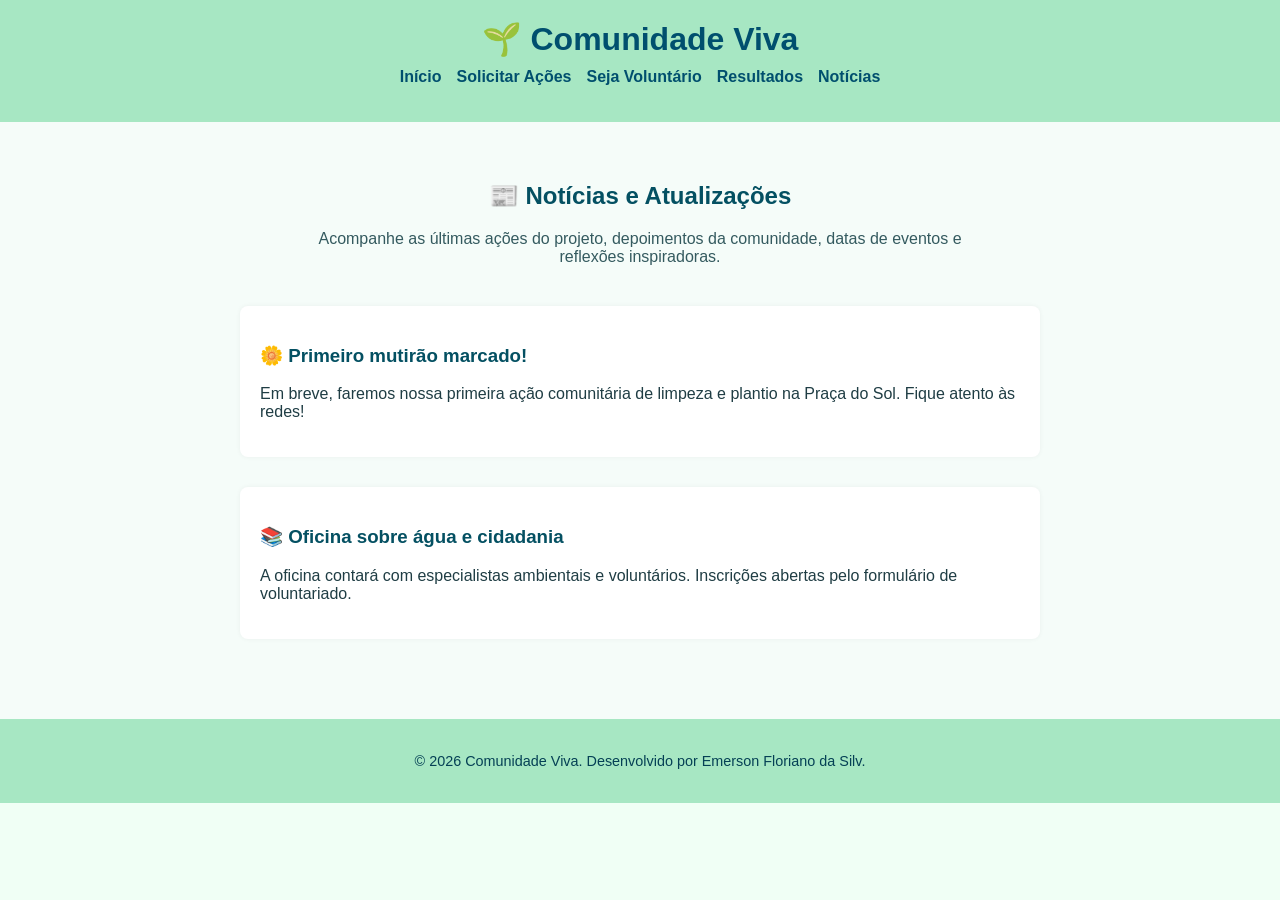
==== blog.html @ e6a5ae03 "Add os arquivos iniciais" ====
<!DOCTYPE html>
<html lang="pt-BR">
<head>
  <meta charset="UTF-8">
  <meta name="viewport" content="width=device-width, initial-scale=1.0">
  <title>Blog - Comunidade Viva</title>
  <link rel="stylesheet" href="style.css">
</head>
<body>
  <header>
    <h1>🌱 Comunidade Viva</h1>
    <nav>
      <ul>
        <li><a href="index.html">Início</a></li>
        <li><a href="solicitar.html">Solicitar Ações</a></li>
        <li><a href="voluntario.html">Seja Voluntário</a></li>
        <li><a href="resultados.html">Resultados</a></li>
        <li><a href="blog.html">Notícias</a></li>
      </ul>
    </nav>
  </header>

  <main style="background-color: #f5fcf9; padding: 40px;">
    <h2 style="color: #045062; text-align: center;">📰 Notícias e Atualizações</h2>
    <p style="text-align: center; max-width: 700px; margin: 0 auto; color: #345a5f;">
      Acompanhe as últimas ações do projeto, depoimentos da comunidade, datas de eventos e reflexões inspiradoras.
    </p>

    <section style="max-width: 800px; margin: 40px auto;">
      <article style="background-color: #ffffff; padding: 20px; border-radius: 8px; box-shadow: 0 0 5px rgba(0,0,0,0.05); margin-bottom: 30px;">
        <h3 style="color: #045062;">🌼 Primeiro mutirão marcado!</h3>
        <p>Em breve, faremos nossa primeira ação comunitária de limpeza e plantio na Praça do Sol. Fique atento às redes!</p>
      </article>

      <article style="background-color: #ffffff; padding: 20px; border-radius: 8px; box-shadow: 0 0 5px rgba(0,0,0,0.05);">
        <h3 style="color: #045062;">📚 Oficina sobre água e cidadania</h3>
        <p>A oficina contará com especialistas ambientais e voluntários. Inscrições abertas pelo formulário de voluntariado.</p>
      </article>
    </section>
  </main>

  <footer>
    <p>&copy; 2026 Comunidade Viva. Desenvolvido por Emerson Floriano da Silv.</p>
  </footer>
</body>
</html>
---- style.css ----
/* Fonte base e reset simples */
body {
  margin: 0;
  font-family: 'Segoe UI', Tahoma, Geneva, Verdana, sans-serif;
  background-color: #f0fff5; /* Fundo verde bem claro */
  color: #1f3d44; /* Azul petróleo suave para textos */
}

/* Cabeçalho */
header {
  background-color: #a7e7c3; /* Verde-claro natura */
  padding: 20px;
  text-align: center;
}

header h1 {
  margin: 0;
  font-size: 2em;
  color: #004f6e; /* Azul profundo do mar */
}

nav ul {
  list-style-type: none;
  padding: 0;
  margin-top: 10px;
  display: flex;
  justify-content: center;
  gap: 15px;
}

nav a {
  text-decoration: none;
  color: #004f6e;
  font-weight: bold;
  transition: color 0.3s ease;
}

nav a:hover {
  color: #0a98b3; /* Azul vibrante do mar tropical */
}

/* Banner */
#banner {
  background: linear-gradient(135deg, #a7e7c3, #c1ecf2);
  padding: 50px 20px;
  text-align: center;
  color: #054055;
}

#banner h2 {
  font-size: 2em;
  margin-bottom: 10px;
}

#banner .botao {
  display: inline-block;
  margin: 10px;
  padding: 12px 24px;
  background-color: #0a98b3; /* Azul do mar vibrante */
  color: #fff;
  border: none;
  border-radius: 25px;
  text-decoration: none;
  font-weight: bold;
  transition: background-color 0.3s ease;
}

#banner .botao:hover {
  background-color: #07718a;
}

/* Seção "Sobre" */
#sobre {
  padding: 40px 20px;
  background-color: #e6faf0;
}

#sobre h2 {
  color: #004f6e;
  font-size: 1.8em;
  margin-bottom: 10px;
}

#sobre p, #sobre ul {
  max-width: 700px;
  margin: 0 auto;
  line-height: 1.6;
}

#sobre ul {
  list-style-type: disc;
  padding-left: 20px;
}

/* Rodapé */
footer {
  background-color: #a7e7c3;
  text-align: center;
  padding: 20px;
  color: #054055;
  font-size: 0.9em;
}
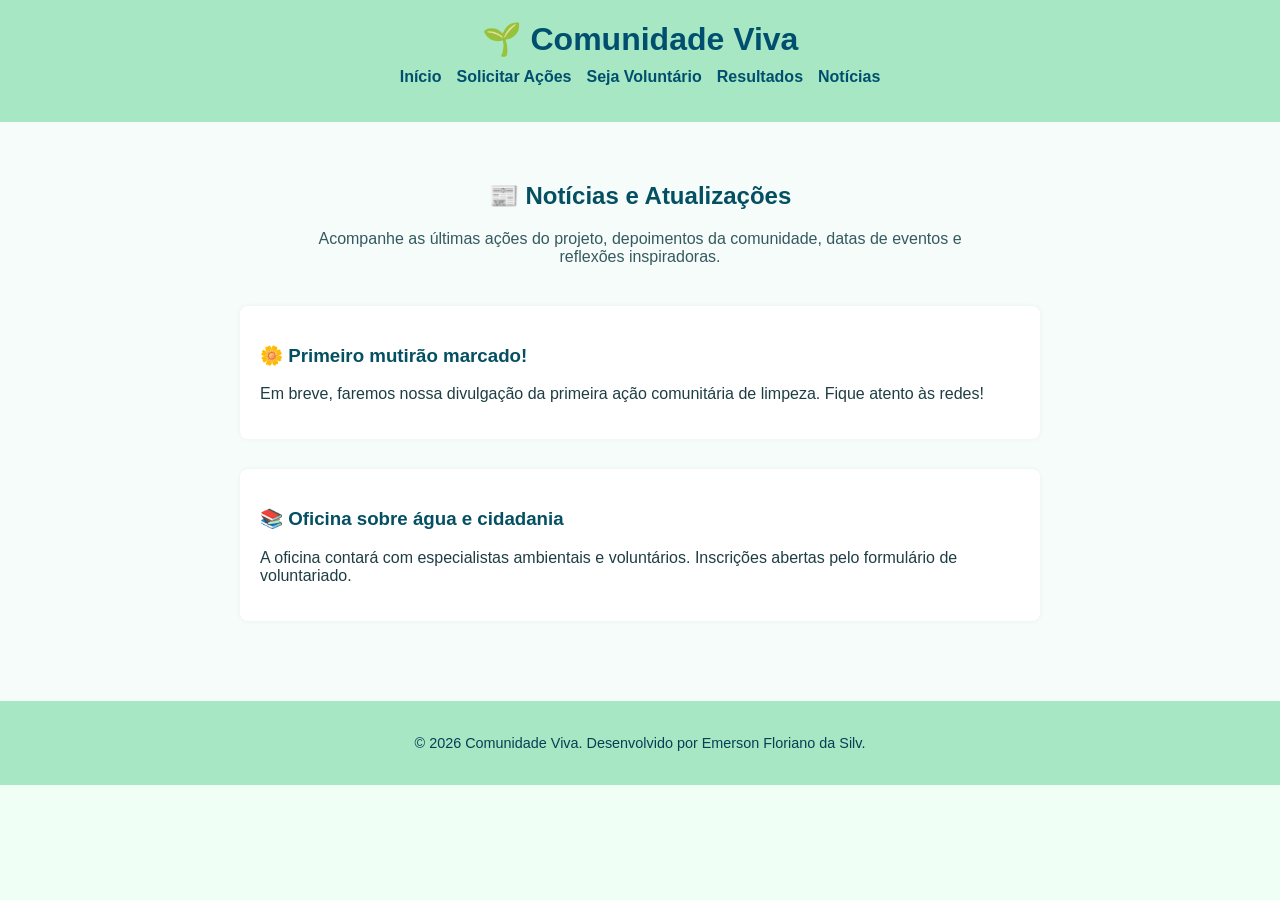
==== commit bb155bbc: "Correção do texto da primeiro ação" ====
--- a/blog.html
+++ b/blog.html
@@ -29,7 +29,7 @@
     <section style="max-width: 800px; margin: 40px auto;">
       <article style="background-color: #ffffff; padding: 20px; border-radius: 8px; box-shadow: 0 0 5px rgba(0,0,0,0.05); margin-bottom: 30px;">
         <h3 style="color: #045062;">🌼 Primeiro mutirão marcado!</h3>
-        <p>Em breve, faremos nossa primeira ação comunitária de limpeza e plantio na Praça do Sol. Fique atento às redes!</p>
+        <p>Em breve, faremos nossa divulgação da primeira ação comunitária de limpeza. Fique atento às redes!</p>
       </article>
 
       <article style="background-color: #ffffff; padding: 20px; border-radius: 8px; box-shadow: 0 0 5px rgba(0,0,0,0.05);">
@@ -43,4 +43,4 @@
     <p>&copy; 2026 Comunidade Viva. Desenvolvido por Emerson Floriano da Silv.</p>
   </footer>
 </body>
-</html>+</html>
--- a/style.css
+++ b/style.css
@@ -99,4 +99,13 @@
   padding: 20px;
   color: #054055;
   font-size: 0.9em;
-}+}
+
+.video-minimalista {
+  width: 100%;       /* Ocupa a largura disponível */
+  height: auto;      /* Mantém a proporção original */
+  display: block;    /* Remove espaço extra abaixo do vídeo */
+  border-radius: 8px; /* Cantos arredondados sutis */
+  box-shadow: 0 4px 10px rgba(0,0,0,0.1); /* Sombra suave */
+  background-color: #000; /* Fundo preto enquanto carrega */
+}   
